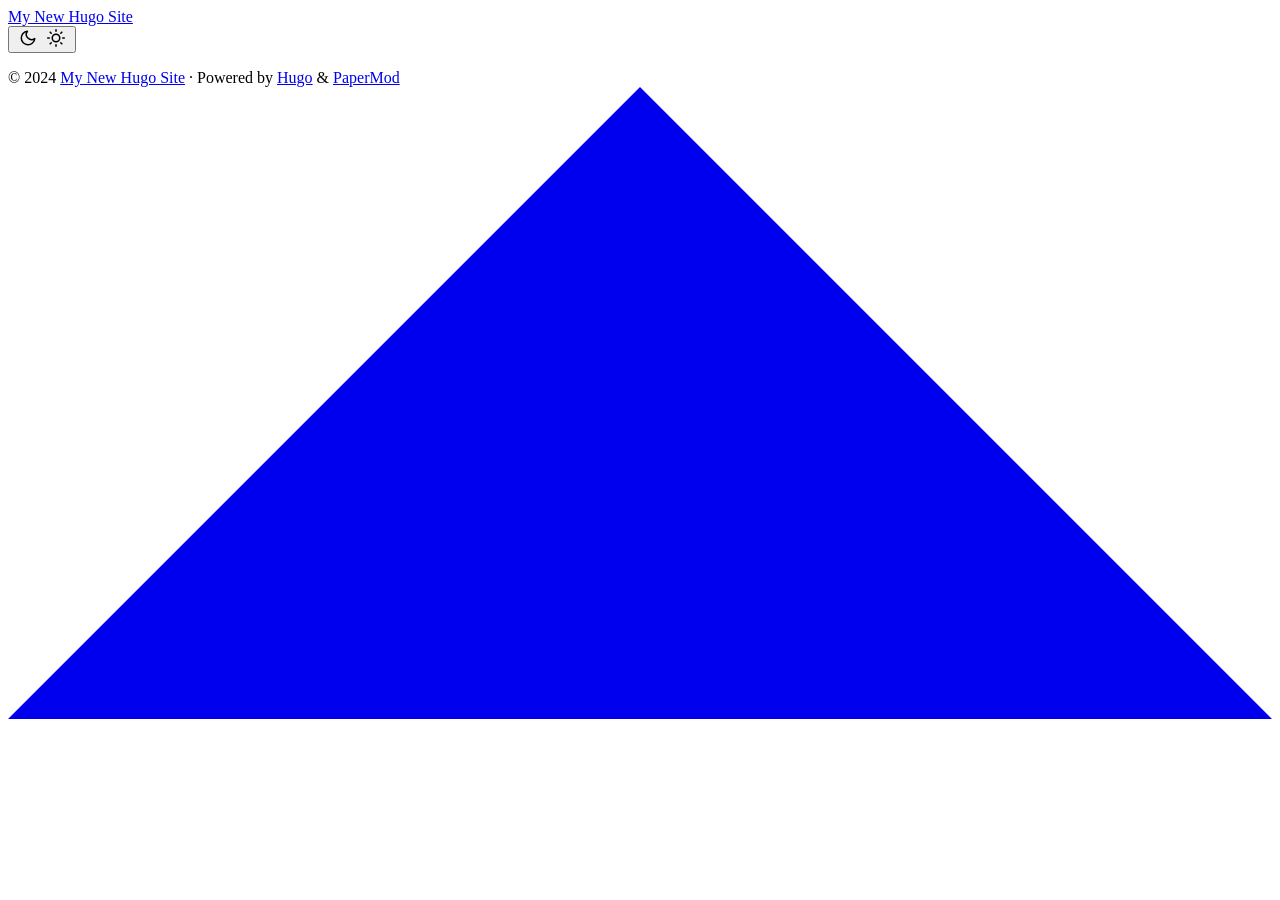
==== public/index.html @ 57573016 "add github workflow" ====
<!DOCTYPE html>
<html lang="en" dir="auto">

<head>
	<meta name="generator" content="Hugo 0.127.0"><script src="/livereload.js?mindelay=10&amp;v=2&amp;port=1313&amp;path=livereload" data-no-instant defer></script><meta charset="utf-8">
<meta http-equiv="X-UA-Compatible" content="IE=edge">
<meta name="viewport" content="width=device-width, initial-scale=1, shrink-to-fit=no">
<meta name="robots" content="noindex, nofollow">
<title>My New Hugo Site</title>

<meta name="description" content="">
<meta name="author" content="">
<link rel="canonical" href="http://localhost:1313/">
<link crossorigin="anonymous" href="/assets/css/stylesheet.54405a410796490bc874ab6181fac9b675753cc2b91375d8f882566459eca428.css" integrity="sha256-VEBaQQeWSQvIdKthgfrJtnV1PMK5E3XY&#43;IJWZFnspCg=" rel="preload stylesheet" as="style">
<link rel="icon" href="http://localhost:1313/favicon.ico">
<link rel="icon" type="image/png" sizes="16x16" href="http://localhost:1313/favicon-16x16.png">
<link rel="icon" type="image/png" sizes="32x32" href="http://localhost:1313/favicon-32x32.png">
<link rel="apple-touch-icon" href="http://localhost:1313/apple-touch-icon.png">
<link rel="mask-icon" href="http://localhost:1313/safari-pinned-tab.svg">
<meta name="theme-color" content="#2e2e33">
<meta name="msapplication-TileColor" content="#2e2e33">
<link rel="alternate" type="application/rss+xml" href="http://localhost:1313/index.xml">
<link rel="alternate" hreflang="en" href="http://localhost:1313/">
<noscript>
    <style>
        #theme-toggle,
        .top-link {
            display: none;
        }

    </style>
    <style>
        @media (prefers-color-scheme: dark) {
            :root {
                --theme: rgb(29, 30, 32);
                --entry: rgb(46, 46, 51);
                --primary: rgb(218, 218, 219);
                --secondary: rgb(155, 156, 157);
                --tertiary: rgb(65, 66, 68);
                --content: rgb(196, 196, 197);
                --code-block-bg: rgb(46, 46, 51);
                --code-bg: rgb(55, 56, 62);
                --border: rgb(51, 51, 51);
            }

            .list {
                background: var(--theme);
            }

            .list:not(.dark)::-webkit-scrollbar-track {
                background: 0 0;
            }

            .list:not(.dark)::-webkit-scrollbar-thumb {
                border-color: var(--theme);
            }
        }

    </style>
</noscript>
</head>

<body class="list" id="top">
<script>
    if (localStorage.getItem("pref-theme") === "dark") {
        document.body.classList.add('dark');
    } else if (localStorage.getItem("pref-theme") === "light") {
        document.body.classList.remove('dark')
    } else if (window.matchMedia('(prefers-color-scheme: dark)').matches) {
        document.body.classList.add('dark');
    }

</script>

<header class="header">
    <nav class="nav">
        <div class="logo">
            <a href="http://localhost:1313/" accesskey="h" title="My New Hugo Site (Alt + H)">My New Hugo Site</a>
            <div class="logo-switches">
                <button id="theme-toggle" accesskey="t" title="(Alt + T)">
                    <svg id="moon" xmlns="http://www.w3.org/2000/svg" width="24" height="18" viewBox="0 0 24 24"
                        fill="none" stroke="currentColor" stroke-width="2" stroke-linecap="round"
                        stroke-linejoin="round">
                        <path d="M21 12.79A9 9 0 1 1 11.21 3 7 7 0 0 0 21 12.79z"></path>
                    </svg>
                    <svg id="sun" xmlns="http://www.w3.org/2000/svg" width="24" height="18" viewBox="0 0 24 24"
                        fill="none" stroke="currentColor" stroke-width="2" stroke-linecap="round"
                        stroke-linejoin="round">
                        <circle cx="12" cy="12" r="5"></circle>
                        <line x1="12" y1="1" x2="12" y2="3"></line>
                        <line x1="12" y1="21" x2="12" y2="23"></line>
                        <line x1="4.22" y1="4.22" x2="5.64" y2="5.64"></line>
                        <line x1="18.36" y1="18.36" x2="19.78" y2="19.78"></line>
                        <line x1="1" y1="12" x2="3" y2="12"></line>
                        <line x1="21" y1="12" x2="23" y2="12"></line>
                        <line x1="4.22" y1="19.78" x2="5.64" y2="18.36"></line>
                        <line x1="18.36" y1="5.64" x2="19.78" y2="4.22"></line>
                    </svg>
                </button>
            </div>
        </div>
        <ul id="menu">
        </ul>
    </nav>
</header>
<main class="main"> 
    </main>
    
<footer class="footer">
        <span>&copy; 2024 <a href="http://localhost:1313/">My New Hugo Site</a></span> · 

    <span>
        Powered by
        <a href="https://gohugo.io/" rel="noopener noreferrer" target="_blank">Hugo</a> &
        <a href="https://github.com/adityatelange/hugo-PaperMod/" rel="noopener" target="_blank">PaperMod</a>
    </span>
</footer>
<a href="#top" aria-label="go to top" title="Go to Top (Alt + G)" class="top-link" id="top-link" accesskey="g">
    <svg xmlns="http://www.w3.org/2000/svg" viewBox="0 0 12 6" fill="currentColor">
        <path d="M12 6H0l6-6z" />
    </svg>
</a>

<script>
    let menu = document.getElementById('menu')
    if (menu) {
        menu.scrollLeft = localStorage.getItem("menu-scroll-position");
        menu.onscroll = function () {
            localStorage.setItem("menu-scroll-position", menu.scrollLeft);
        }
    }

    document.querySelectorAll('a[href^="#"]').forEach(anchor => {
        anchor.addEventListener("click", function (e) {
            e.preventDefault();
            var id = this.getAttribute("href").substr(1);
            if (!window.matchMedia('(prefers-reduced-motion: reduce)').matches) {
                document.querySelector(`[id='${decodeURIComponent(id)}']`).scrollIntoView({
                    behavior: "smooth"
                });
            } else {
                document.querySelector(`[id='${decodeURIComponent(id)}']`).scrollIntoView();
            }
            if (id === "top") {
                history.replaceState(null, null, " ");
            } else {
                history.pushState(null, null, `#${id}`);
            }
        });
    });

</script>
<script>
    var mybutton = document.getElementById("top-link");
    window.onscroll = function () {
        if (document.body.scrollTop > 800 || document.documentElement.scrollTop > 800) {
            mybutton.style.visibility = "visible";
            mybutton.style.opacity = "1";
        } else {
            mybutton.style.visibility = "hidden";
            mybutton.style.opacity = "0";
        }
    };

</script>
<script>
    document.getElementById("theme-toggle").addEventListener("click", () => {
        if (document.body.className.includes("dark")) {
            document.body.classList.remove('dark');
            localStorage.setItem("pref-theme", 'light');
        } else {
            document.body.classList.add('dark');
            localStorage.setItem("pref-theme", 'dark');
        }
    })

</script>
</body>

</html>
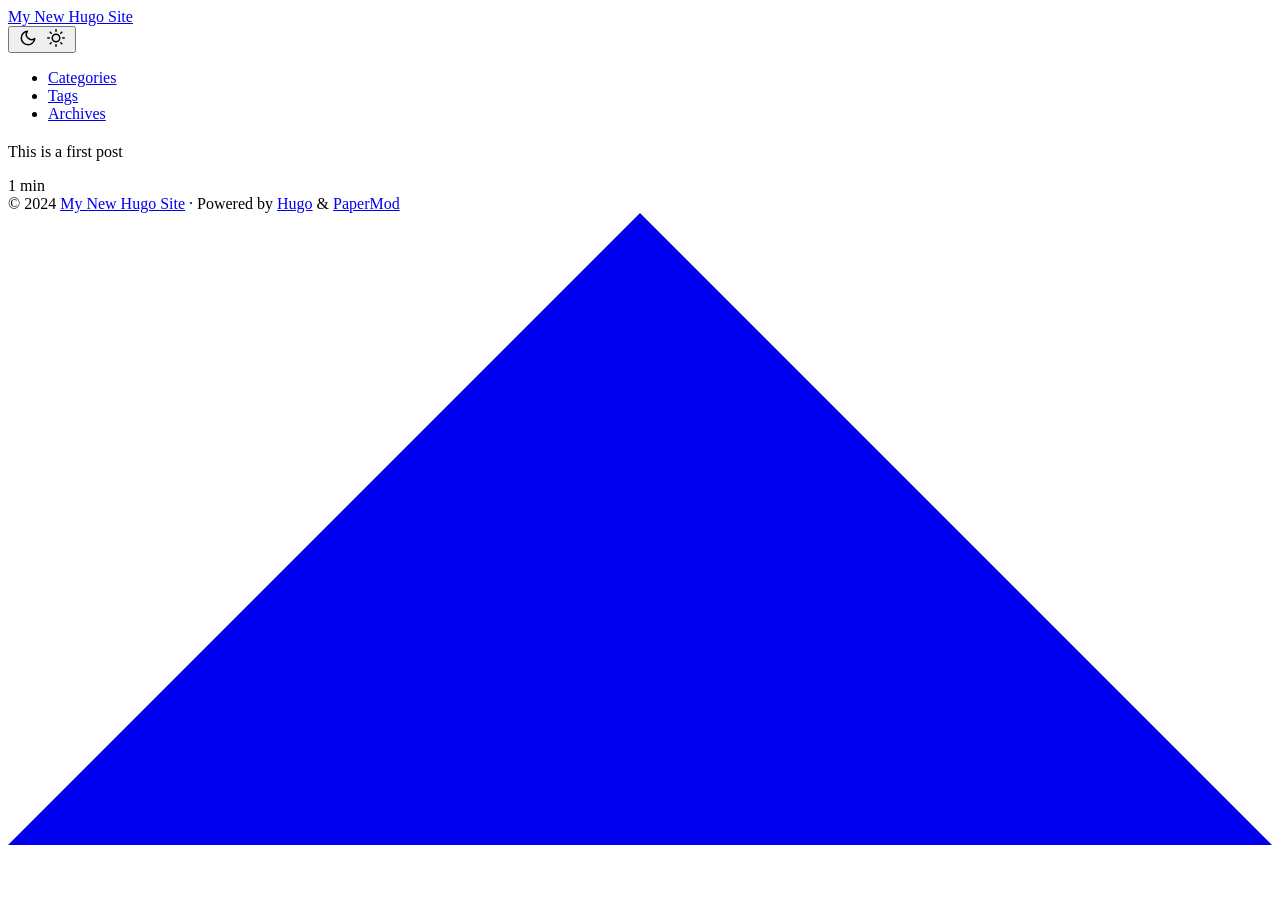
==== commit 9f634482: "config file edits" ====
--- a/public/index.html
+++ b/public/index.html
@@ -2,7 +2,7 @@
 <html lang="en" dir="auto">
 
 <head>
-	<meta name="generator" content="Hugo 0.127.0"><script src="/livereload.js?mindelay=10&amp;v=2&amp;port=1313&amp;path=livereload" data-no-instant defer></script><meta charset="utf-8">
+	<meta name="generator" content="Hugo 0.127.0"><script src="/chrisrouse1415/livereload.js?mindelay=10&amp;v=2&amp;port=1313&amp;path=chrisrouse1415/livereload" data-no-instant defer></script><meta charset="utf-8">
 <meta http-equiv="X-UA-Compatible" content="IE=edge">
 <meta name="viewport" content="width=device-width, initial-scale=1, shrink-to-fit=no">
 <meta name="robots" content="noindex, nofollow">
@@ -10,17 +10,17 @@
 
 <meta name="description" content="">
 <meta name="author" content="">
-<link rel="canonical" href="http://localhost:1313/">
-<link crossorigin="anonymous" href="/assets/css/stylesheet.54405a410796490bc874ab6181fac9b675753cc2b91375d8f882566459eca428.css" integrity="sha256-VEBaQQeWSQvIdKthgfrJtnV1PMK5E3XY&#43;IJWZFnspCg=" rel="preload stylesheet" as="style">
-<link rel="icon" href="http://localhost:1313/favicon.ico">
-<link rel="icon" type="image/png" sizes="16x16" href="http://localhost:1313/favicon-16x16.png">
-<link rel="icon" type="image/png" sizes="32x32" href="http://localhost:1313/favicon-32x32.png">
-<link rel="apple-touch-icon" href="http://localhost:1313/apple-touch-icon.png">
-<link rel="mask-icon" href="http://localhost:1313/safari-pinned-tab.svg">
+<link rel="canonical" href="http://localhost:1313/chrisrouse1415/">
+<link crossorigin="anonymous" href="/chrisrouse1415/assets/css/stylesheet.54405a410796490bc874ab6181fac9b675753cc2b91375d8f882566459eca428.css" integrity="sha256-VEBaQQeWSQvIdKthgfrJtnV1PMK5E3XY&#43;IJWZFnspCg=" rel="preload stylesheet" as="style">
+<link rel="icon" href="http://localhost:1313/chrisrouse1415/favicon.ico">
+<link rel="icon" type="image/png" sizes="16x16" href="http://localhost:1313/chrisrouse1415/favicon-16x16.png">
+<link rel="icon" type="image/png" sizes="32x32" href="http://localhost:1313/chrisrouse1415/favicon-32x32.png">
+<link rel="apple-touch-icon" href="http://localhost:1313/chrisrouse1415/apple-touch-icon.png">
+<link rel="mask-icon" href="http://localhost:1313/chrisrouse1415/safari-pinned-tab.svg">
 <meta name="theme-color" content="#2e2e33">
 <meta name="msapplication-TileColor" content="#2e2e33">
-<link rel="alternate" type="application/rss+xml" href="http://localhost:1313/index.xml">
-<link rel="alternate" hreflang="en" href="http://localhost:1313/">
+<link rel="alternate" type="application/rss+xml" href="http://localhost:1313/chrisrouse1415/index.xml">
+<link rel="alternate" hreflang="en" href="http://localhost:1313/chrisrouse1415/">
 <noscript>
     <style>
         #theme-toggle,
@@ -75,7 +75,7 @@
 <header class="header">
     <nav class="nav">
         <div class="logo">
-            <a href="http://localhost:1313/" accesskey="h" title="My New Hugo Site (Alt + H)">My New Hugo Site</a>
+            <a href="http://localhost:1313/chrisrouse1415/" accesskey="h" title="My New Hugo Site (Alt + H)">My New Hugo Site</a>
             <div class="logo-switches">
                 <button id="theme-toggle" accesskey="t" title="(Alt + T)">
                     <svg id="moon" xmlns="http://www.w3.org/2000/svg" width="24" height="18" viewBox="0 0 24 24"
@@ -100,14 +100,41 @@
             </div>
         </div>
         <ul id="menu">
+            <li>
+                <a href="http://localhost:1313/chrisrouse1415/categories/" title="Categories">
+                    <span>Categories</span>
+                </a>
+            </li>
+            <li>
+                <a href="http://localhost:1313/chrisrouse1415/tags/" title="Tags">
+                    <span>Tags</span>
+                </a>
+            </li>
+            <li>
+                <a href="http://localhost:1313/chrisrouse1415/archives/" title="Archives">
+                    <span>Archives</span>
+                </a>
+            </li>
         </ul>
     </nav>
 </header>
 <main class="main"> 
+
+<article class="first-entry"> 
+  <header class="entry-header">
+    <h2 class="entry-hint-parent">
+    </h2>
+  </header>
+  <div class="entry-content">
+    <p>This is a first post</p>
+  </div>
+  <footer class="entry-footer">1 min</footer>
+  <a class="entry-link" aria-label="post link to " href="http://localhost:1313/chrisrouse1415/posts/first-post/"></a>
+</article>
     </main>
     
 <footer class="footer">
-        <span>&copy; 2024 <a href="http://localhost:1313/">My New Hugo Site</a></span> · 
+        <span>&copy; 2024 <a href="http://localhost:1313/chrisrouse1415/">My New Hugo Site</a></span> · 
 
     <span>
         Powered by
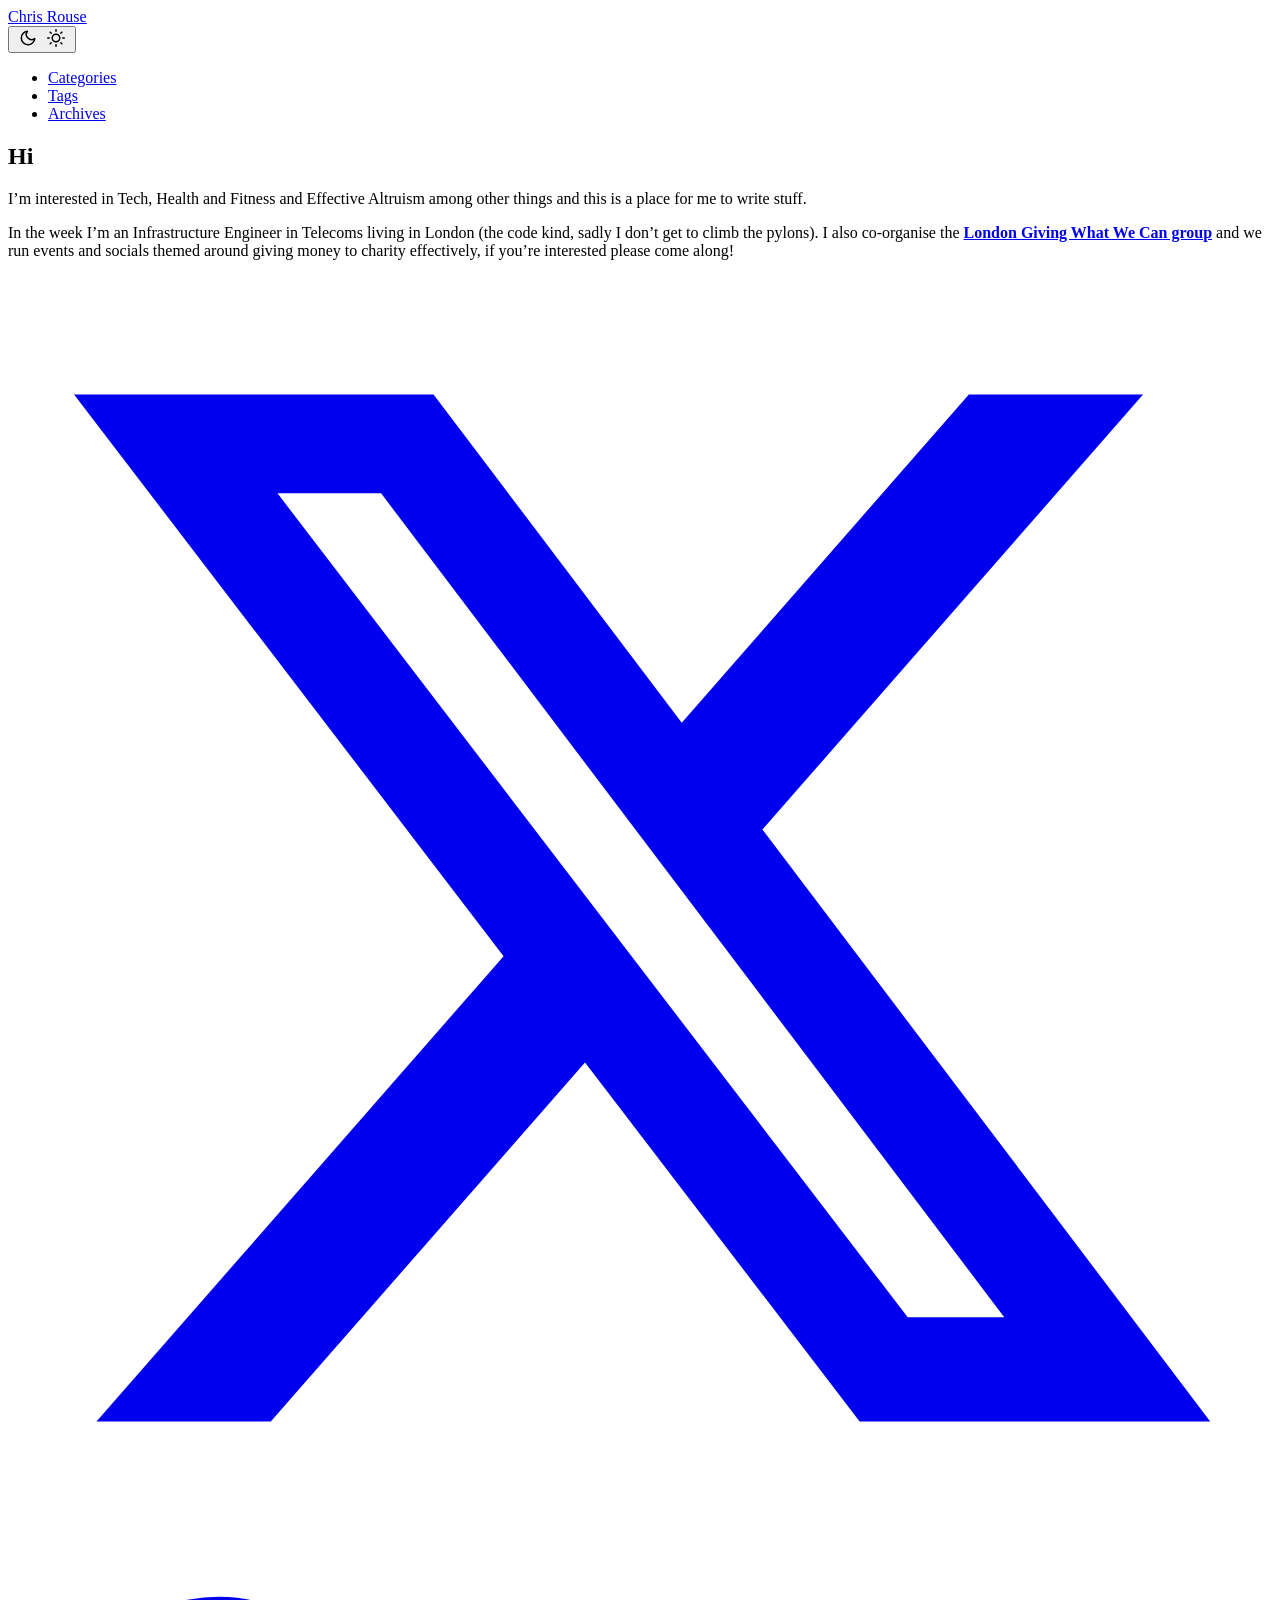
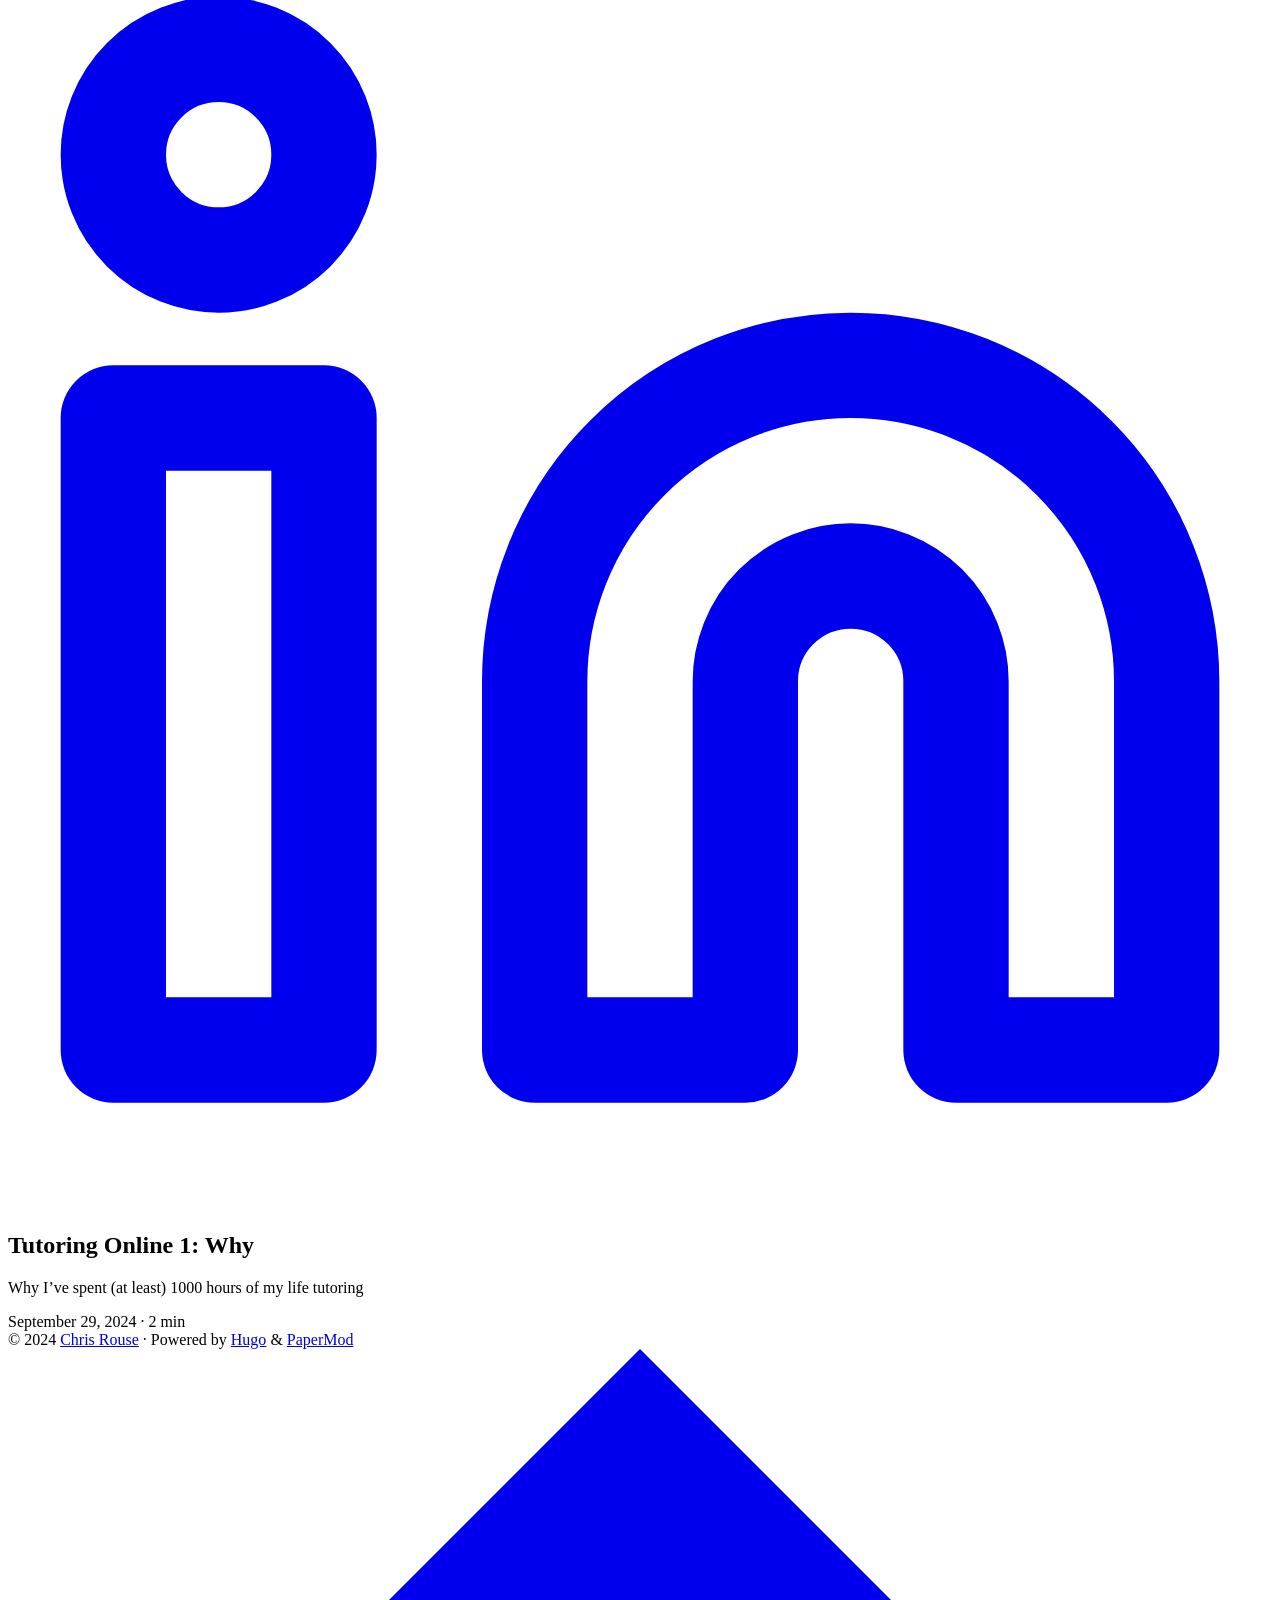
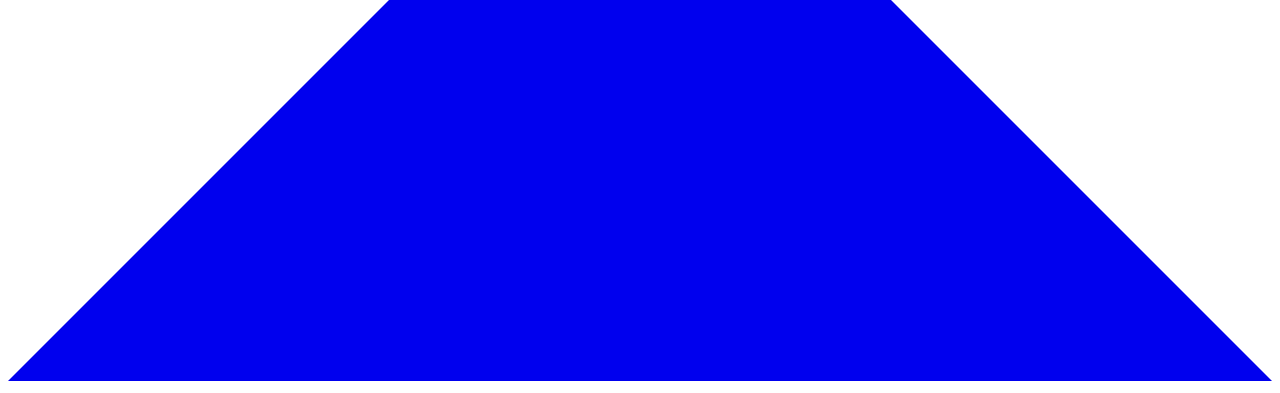
==== commit 91e36c83: "series of edits" ====
--- a/public/index.html
+++ b/public/index.html
@@ -6,7 +6,7 @@
 <meta http-equiv="X-UA-Compatible" content="IE=edge">
 <meta name="viewport" content="width=device-width, initial-scale=1, shrink-to-fit=no">
 <meta name="robots" content="noindex, nofollow">
-<title>My New Hugo Site</title>
+<title>Chris Rouse</title>
 
 <meta name="description" content="">
 <meta name="author" content="">
@@ -75,7 +75,7 @@
 <header class="header">
     <nav class="nav">
         <div class="logo">
-            <a href="http://localhost:1313/chrisrouse1415/" accesskey="h" title="My New Hugo Site (Alt + H)">My New Hugo Site</a>
+            <a href="http://localhost:1313/chrisrouse1415/" accesskey="h" title="Chris Rouse (Alt + H)">Chris Rouse</a>
             <div class="logo-switches">
                 <button id="theme-toggle" accesskey="t" title="(Alt + T)">
                     <svg id="moon" xmlns="http://www.w3.org/2000/svg" width="24" height="18" viewBox="0 0 24 24"
@@ -119,22 +119,54 @@
     </nav>
 </header>
 <main class="main"> 
-
-<article class="first-entry"> 
+<article class="first-entry home-info">
+    <header class="entry-header">
+        <h1>Hi</h1>
+    </header>
+    <div class="entry-content">
+        <p>I&rsquo;m interested in Tech, Health and Fitness and Effective Altruism among other things and this is a place for me to write stuff.</p>
+<p>In the week I&rsquo;m an Infrastructure Engineer in Telecoms living in London (the code kind, sadly I don&rsquo;t get to climb the pylons). I also co-organise the <strong><a href="https://www.givingwhatwecan.org/london">London Giving What We Can group</a></strong> and we run events and socials themed around giving money to charity effectively, if you&rsquo;re interested please come along!</p>
+
+    </div>
+    <footer class="entry-footer">
+        <div class="social-icons" >
+    <a href="https://x.com/Chrisrouse1415" target="_blank" rel="noopener noreferrer me"
+        title="X">
+        <svg xmlns="http://www.w3.org/2000/svg" viewBox="0 0 24 24" fill="currentColor">
+    <path
+        d="M18.244 2.25h3.308l-7.227 8.26 8.502 11.24H16.17l-5.214-6.817L4.99 21.75H1.68l7.73-8.835L1.254 2.25H8.08l4.713 6.231zm-1.161 17.52h1.833L7.084 4.126H5.117z">
+    </path>
+</svg>
+    </a>
+    <a href="https://www.linkedin.com/in/christopher-rouse-085840170/" target="_blank" rel="noopener noreferrer me"
+        title="Linkedin">
+        <svg xmlns="http://www.w3.org/2000/svg" viewBox="0 0 24 24" fill="none" stroke="currentColor" stroke-width="2"
+    stroke-linecap="round" stroke-linejoin="round">
+    <path d="M16 8a6 6 0 0 1 6 6v7h-4v-7a2 2 0 0 0-2-2 2 2 0 0 0-2 2v7h-4v-7a6 6 0 0 1 6-6z"></path>
+    <rect x="2" y="9" width="4" height="12"></rect>
+    <circle cx="4" cy="4" r="2"></circle>
+</svg>
+    </a>
+</div>
+
+    </footer>
+</article>
+
+<article class="post-entry"> 
   <header class="entry-header">
-    <h2 class="entry-hint-parent">
+    <h2 class="entry-hint-parent">Tutoring Online 1: Why
     </h2>
   </header>
   <div class="entry-content">
-    <p>This is a first post</p>
+    <p>Why I’ve spent (at least) 1000 hours of my life tutoring</p>
   </div>
-  <footer class="entry-footer">1 min</footer>
-  <a class="entry-link" aria-label="post link to " href="http://localhost:1313/chrisrouse1415/posts/first-post/"></a>
+  <footer class="entry-footer"><span title='2024-09-29 00:00:00 +0000 UTC'>September 29, 2024</span>&nbsp;·&nbsp;2 min</footer>
+  <a class="entry-link" aria-label="post link to Tutoring Online 1: Why" href="http://localhost:1313/chrisrouse1415/posts/tutoringonline1/"></a>
 </article>
     </main>
     
 <footer class="footer">
-        <span>&copy; 2024 <a href="http://localhost:1313/chrisrouse1415/">My New Hugo Site</a></span> · 
+        <span>&copy; 2024 <a href="http://localhost:1313/chrisrouse1415/">Chris Rouse</a></span> · 
 
     <span>
         Powered by
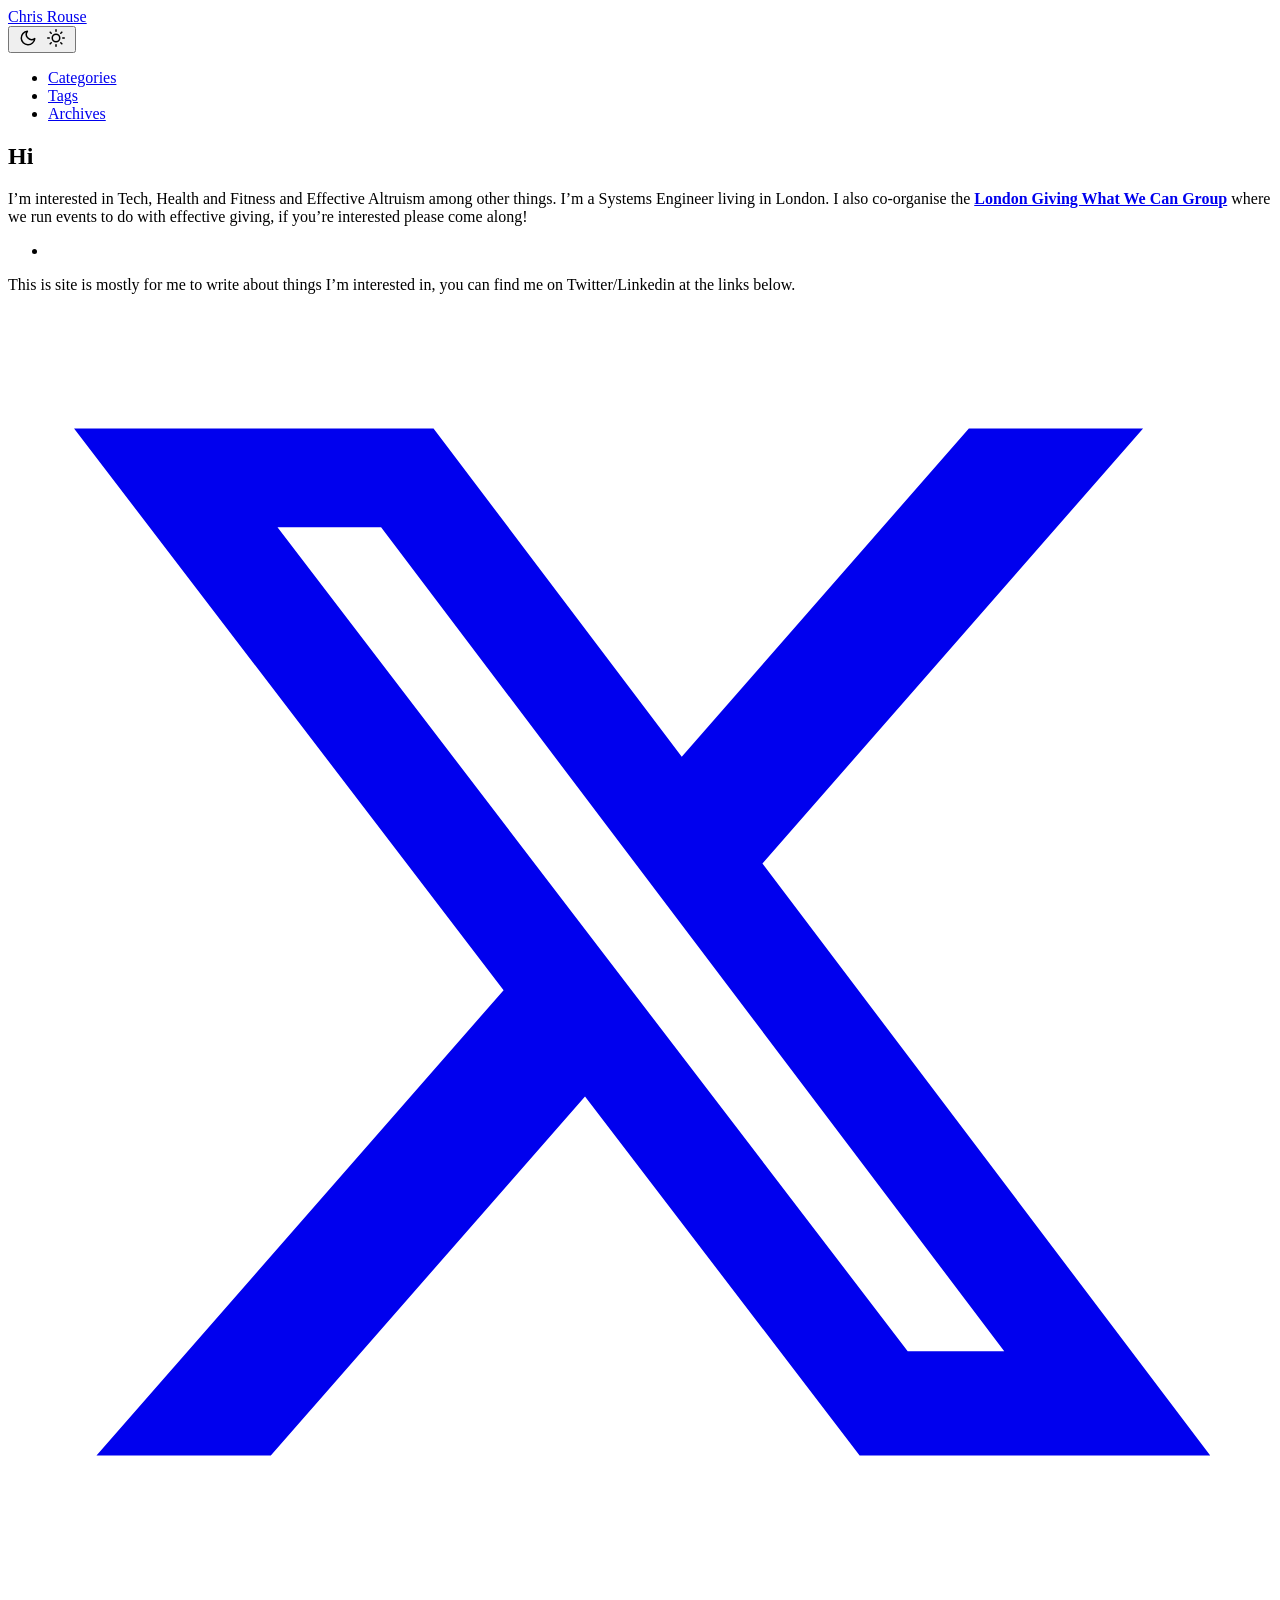
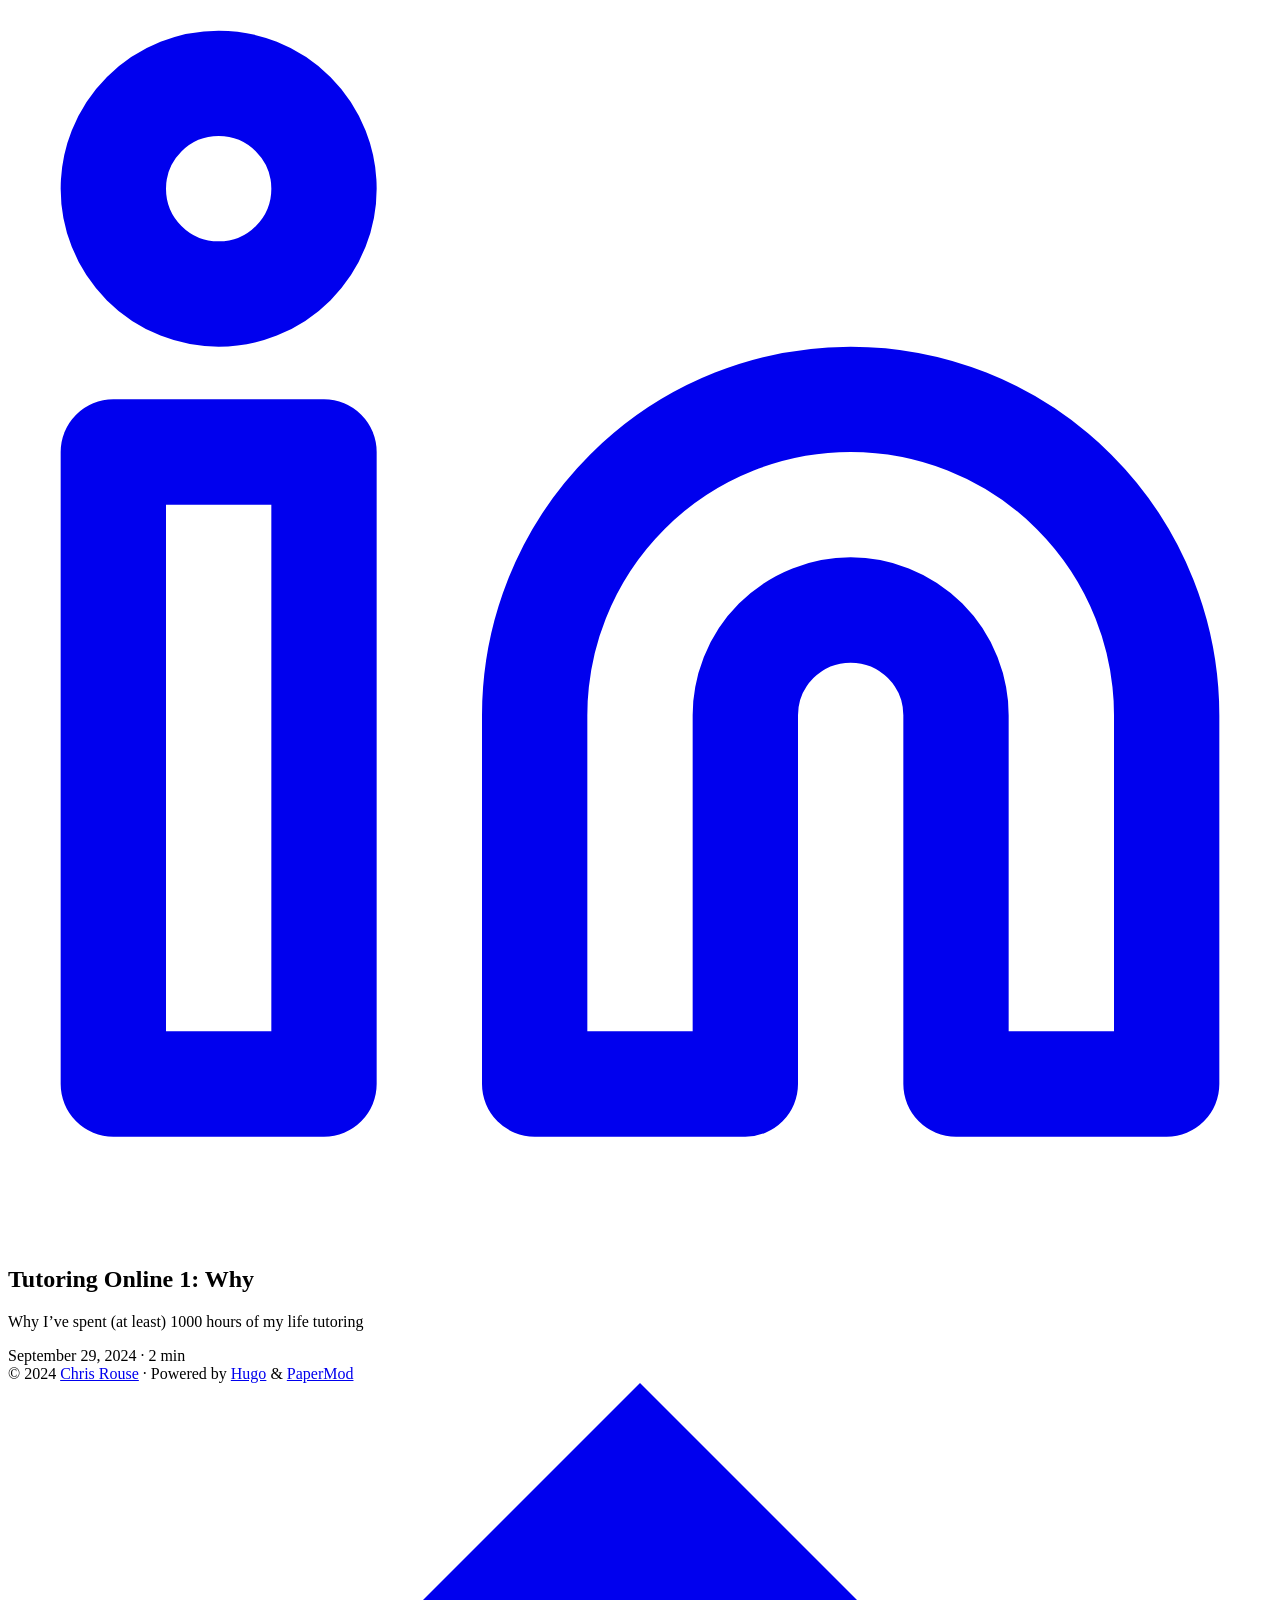
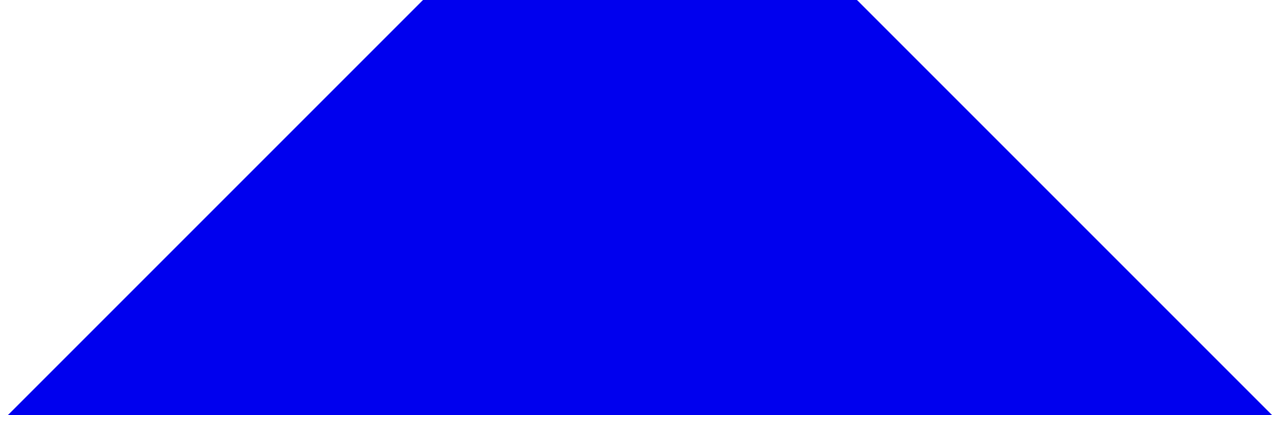
==== commit f1058f9a: "edit text" ====
--- a/public/index.html
+++ b/public/index.html
@@ -124,8 +124,11 @@
         <h1>Hi</h1>
     </header>
     <div class="entry-content">
-        <p>I&rsquo;m interested in Tech, Health and Fitness and Effective Altruism among other things and this is a place for me to write stuff.</p>
-<p>In the week I&rsquo;m an Infrastructure Engineer in Telecoms living in London (the code kind, sadly I don&rsquo;t get to climb the pylons). I also co-organise the <strong><a href="https://www.givingwhatwecan.org/london">London Giving What We Can group</a></strong> and we run events and socials themed around giving money to charity effectively, if you&rsquo;re interested please come along!</p>
+        <p>I&rsquo;m interested in Tech, Health and Fitness and Effective Altruism among other things. I&rsquo;m a Systems Engineer living in London. I also co-organise the <strong><a href="https://www.givingwhatwecan.org/london"><!-- raw HTML omitted -->London Giving What We Can Group<!-- raw HTML omitted --></a></strong> where we run events to do with effective giving, if you&rsquo;re interested please come along!</p>
+<ul>
+<li></li>
+</ul>
+<p>This is site is mostly for me to write about things I&rsquo;m interested in, you can find me on Twitter/Linkedin at the links below.</p>
 
     </div>
     <footer class="entry-footer">
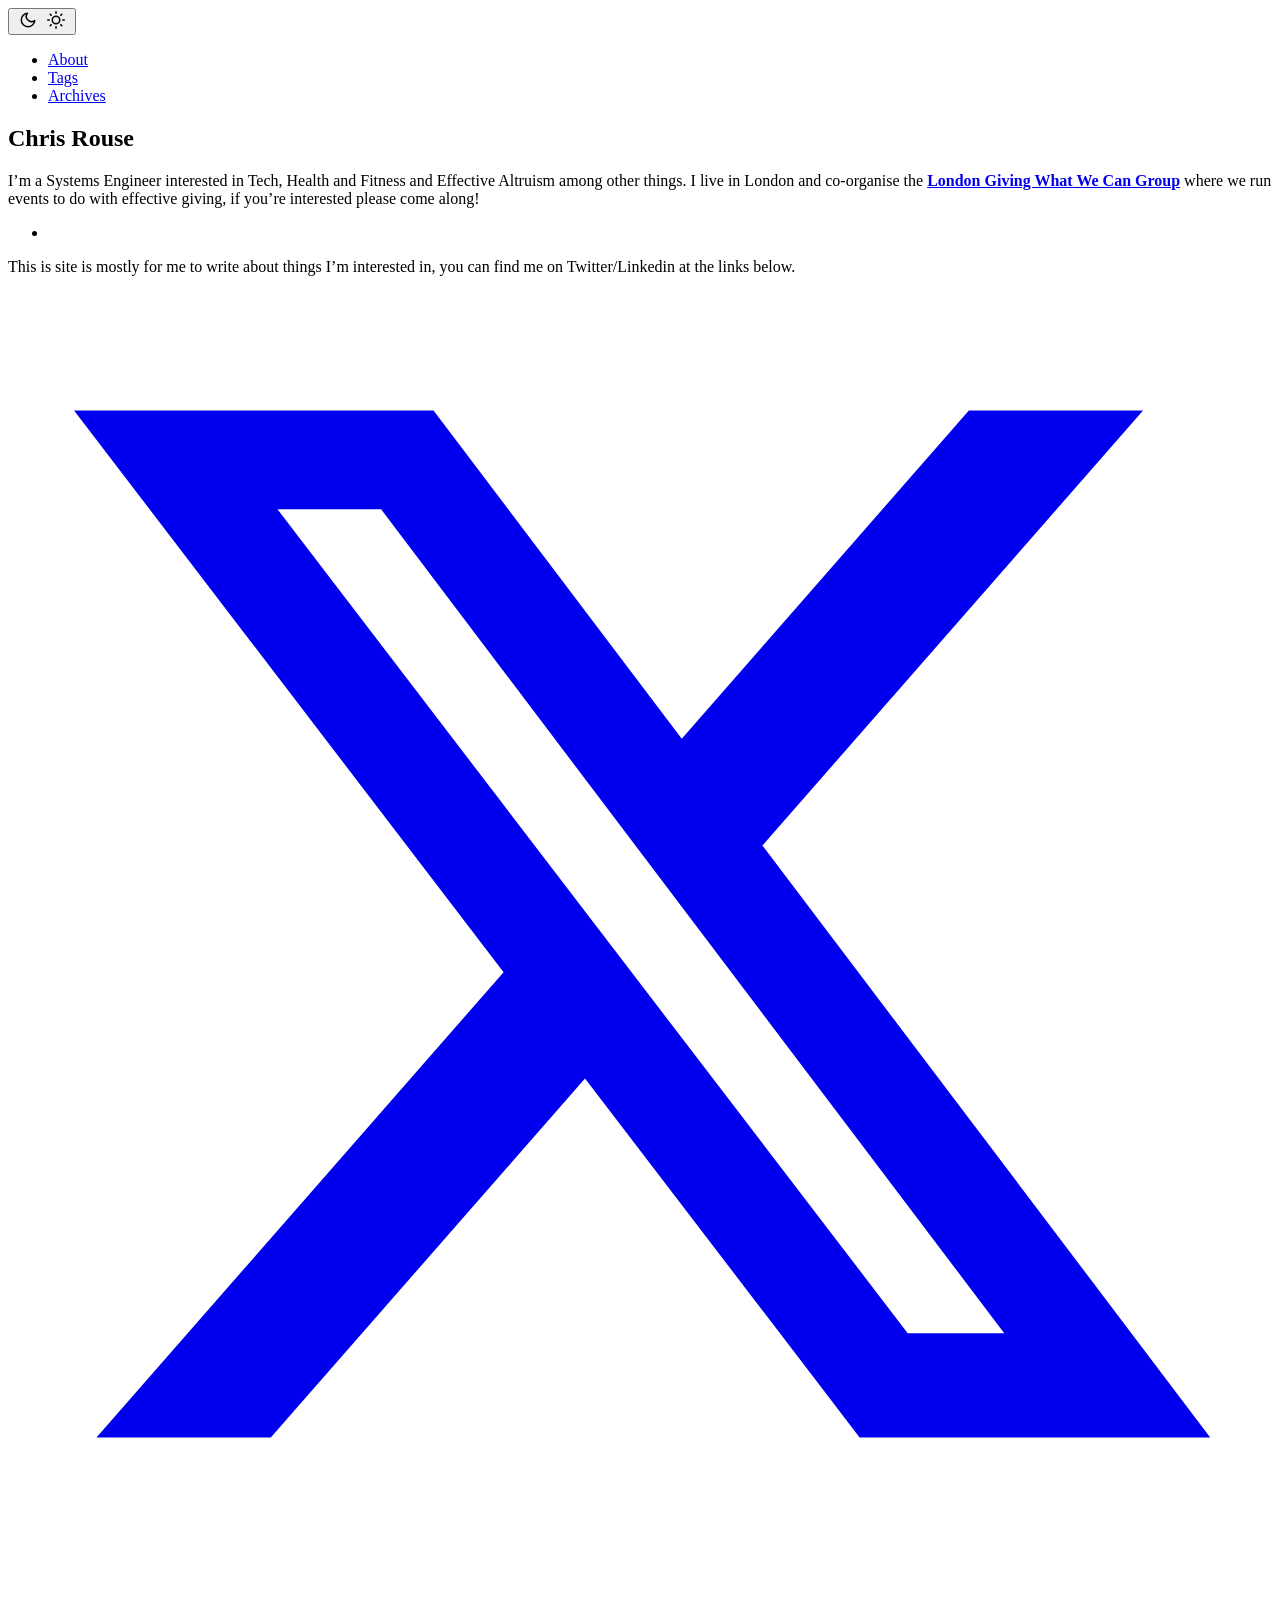
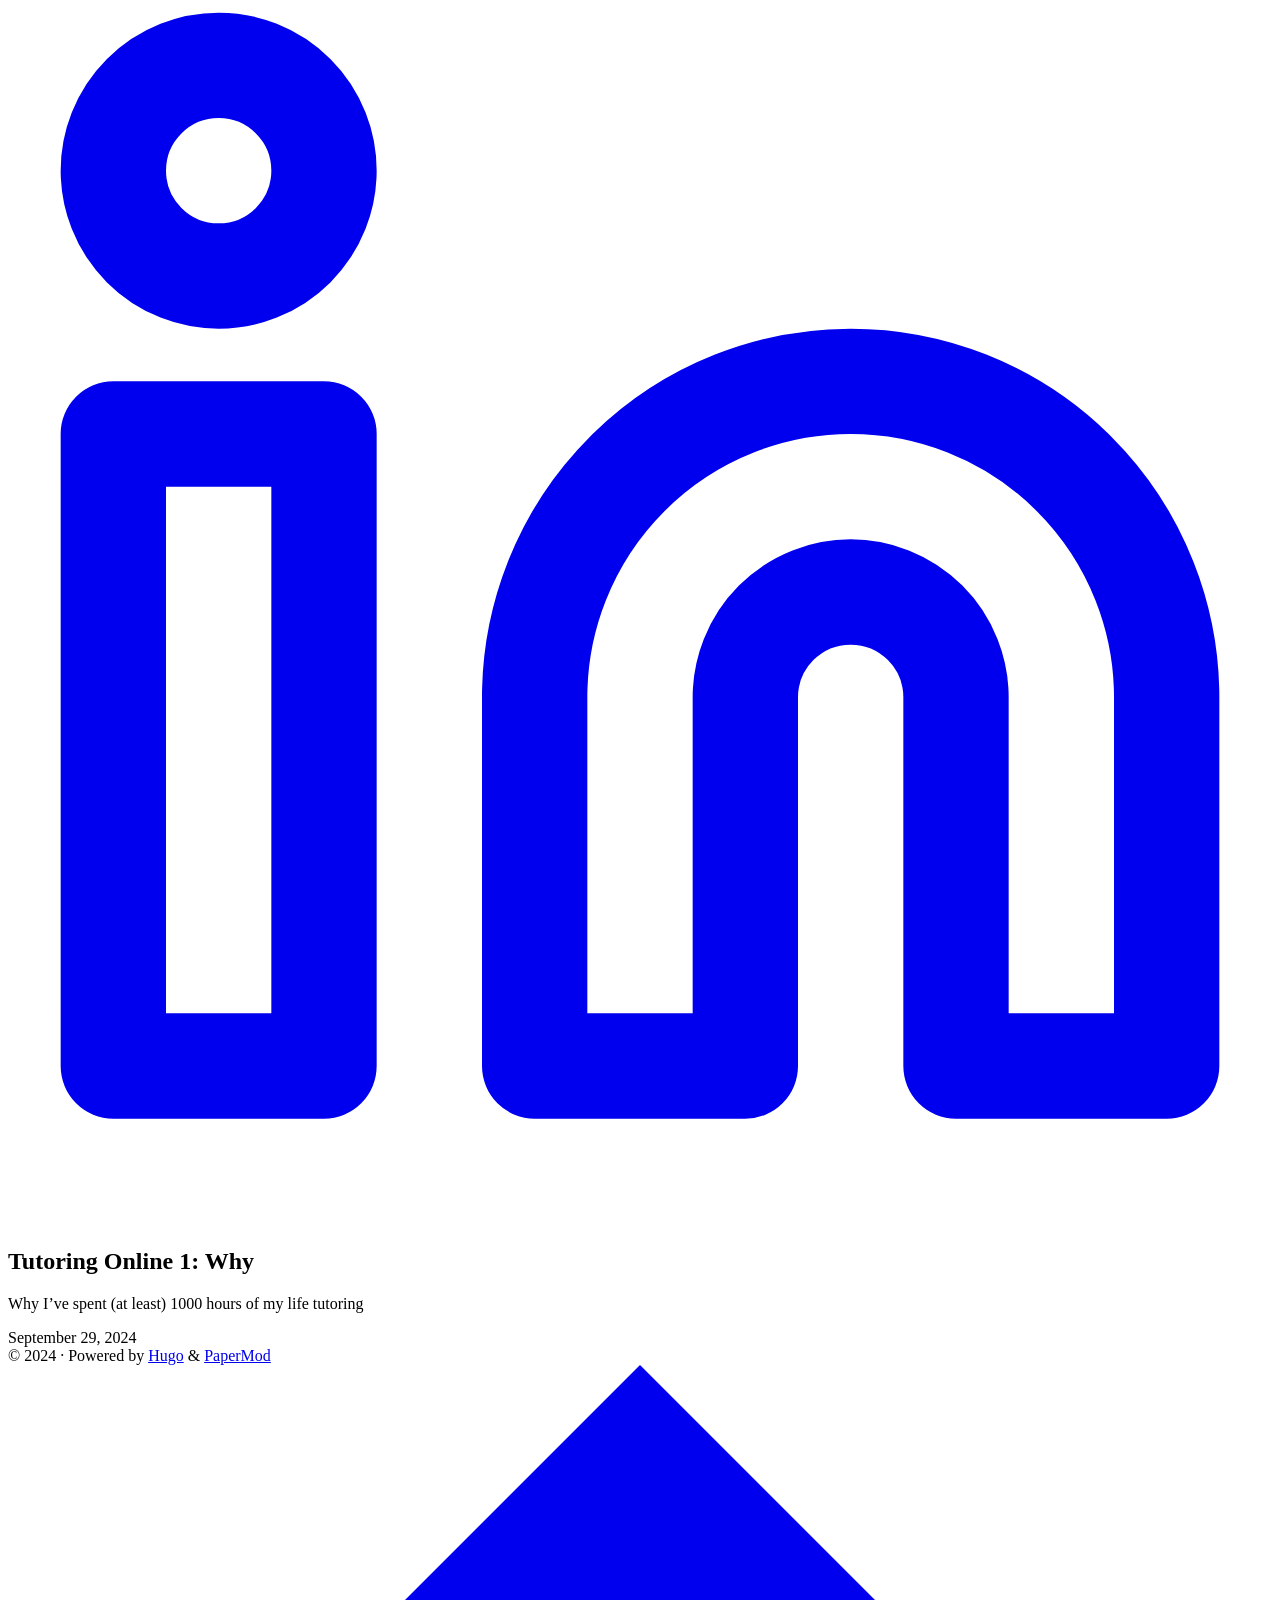
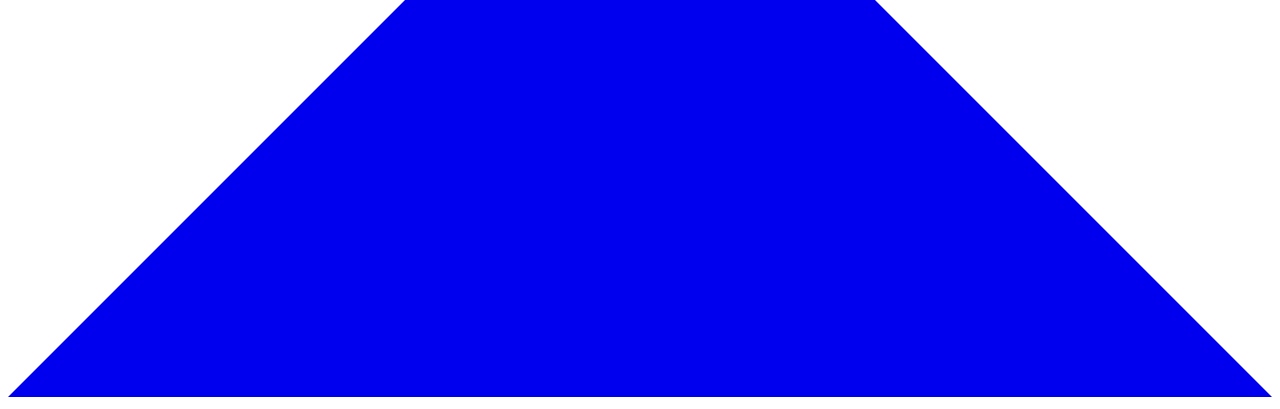
==== commit d19f6221: "lots of edits" ====
--- a/public/index.html
+++ b/public/index.html
@@ -6,12 +6,12 @@
 <meta http-equiv="X-UA-Compatible" content="IE=edge">
 <meta name="viewport" content="width=device-width, initial-scale=1, shrink-to-fit=no">
 <meta name="robots" content="noindex, nofollow">
-<title>Chris Rouse</title>
+<title></title>
 
 <meta name="description" content="">
 <meta name="author" content="">
 <link rel="canonical" href="http://localhost:1313/chrisrouse1415/">
-<link crossorigin="anonymous" href="/chrisrouse1415/assets/css/stylesheet.54405a410796490bc874ab6181fac9b675753cc2b91375d8f882566459eca428.css" integrity="sha256-VEBaQQeWSQvIdKthgfrJtnV1PMK5E3XY&#43;IJWZFnspCg=" rel="preload stylesheet" as="style">
+<link crossorigin="anonymous" href="/chrisrouse1415/assets/css/stylesheet.a39944de917f7ee83c965185f0a6ffef866fd061c2c31321567be561ea9a543f.css" integrity="sha256-o5lE3pF/fug8llGF8Kb/74Zv0GHCwxMhVnvlYeqaVD8=" rel="preload stylesheet" as="style">
 <link rel="icon" href="http://localhost:1313/chrisrouse1415/favicon.ico">
 <link rel="icon" type="image/png" sizes="16x16" href="http://localhost:1313/chrisrouse1415/favicon-16x16.png">
 <link rel="icon" type="image/png" sizes="32x32" href="http://localhost:1313/chrisrouse1415/favicon-32x32.png">
@@ -75,7 +75,6 @@
 <header class="header">
     <nav class="nav">
         <div class="logo">
-            <a href="http://localhost:1313/chrisrouse1415/" accesskey="h" title="Chris Rouse (Alt + H)">Chris Rouse</a>
             <div class="logo-switches">
                 <button id="theme-toggle" accesskey="t" title="(Alt + T)">
                     <svg id="moon" xmlns="http://www.w3.org/2000/svg" width="24" height="18" viewBox="0 0 24 24"
@@ -101,8 +100,8 @@
         </div>
         <ul id="menu">
             <li>
-                <a href="http://localhost:1313/chrisrouse1415/categories/" title="Categories">
-                    <span>Categories</span>
+                <a href="http://localhost:1313/chrisrouse1415/categories/" title="About">
+                    <span>About</span>
                 </a>
             </li>
             <li>
@@ -121,10 +120,10 @@
 <main class="main"> 
 <article class="first-entry home-info">
     <header class="entry-header">
-        <h1>Hi</h1>
+        <h1>Chris Rouse</h1>
     </header>
     <div class="entry-content">
-        <p>I&rsquo;m interested in Tech, Health and Fitness and Effective Altruism among other things. I&rsquo;m a Systems Engineer living in London. I also co-organise the <strong><a href="https://www.givingwhatwecan.org/london"><!-- raw HTML omitted -->London Giving What We Can Group<!-- raw HTML omitted --></a></strong> where we run events to do with effective giving, if you&rsquo;re interested please come along!</p>
+        <p>I&rsquo;m a Systems Engineer interested in Tech, Health and Fitness and Effective Altruism among other things. I live in London and co-organise the <strong><a href="https://www.givingwhatwecan.org/london"><!-- raw HTML omitted -->London Giving What We Can Group<!-- raw HTML omitted --></a></strong> where we run events to do with effective giving, if you&rsquo;re interested please come along!</p>
 <ul>
 <li></li>
 </ul>
@@ -163,13 +162,13 @@
   <div class="entry-content">
     <p>Why I’ve spent (at least) 1000 hours of my life tutoring</p>
   </div>
-  <footer class="entry-footer"><span title='2024-09-29 00:00:00 +0000 UTC'>September 29, 2024</span>&nbsp;·&nbsp;2 min</footer>
+  <footer class="entry-footer"><span title='2024-09-29 00:00:00 +0000 UTC'>September 29, 2024</span></footer>
   <a class="entry-link" aria-label="post link to Tutoring Online 1: Why" href="http://localhost:1313/chrisrouse1415/posts/tutoringonline1/"></a>
 </article>
     </main>
     
 <footer class="footer">
-        <span>&copy; 2024 <a href="http://localhost:1313/chrisrouse1415/">Chris Rouse</a></span> · 
+        <span>&copy; 2024 <a href="http://localhost:1313/chrisrouse1415/"></a></span> · 
 
     <span>
         Powered by
